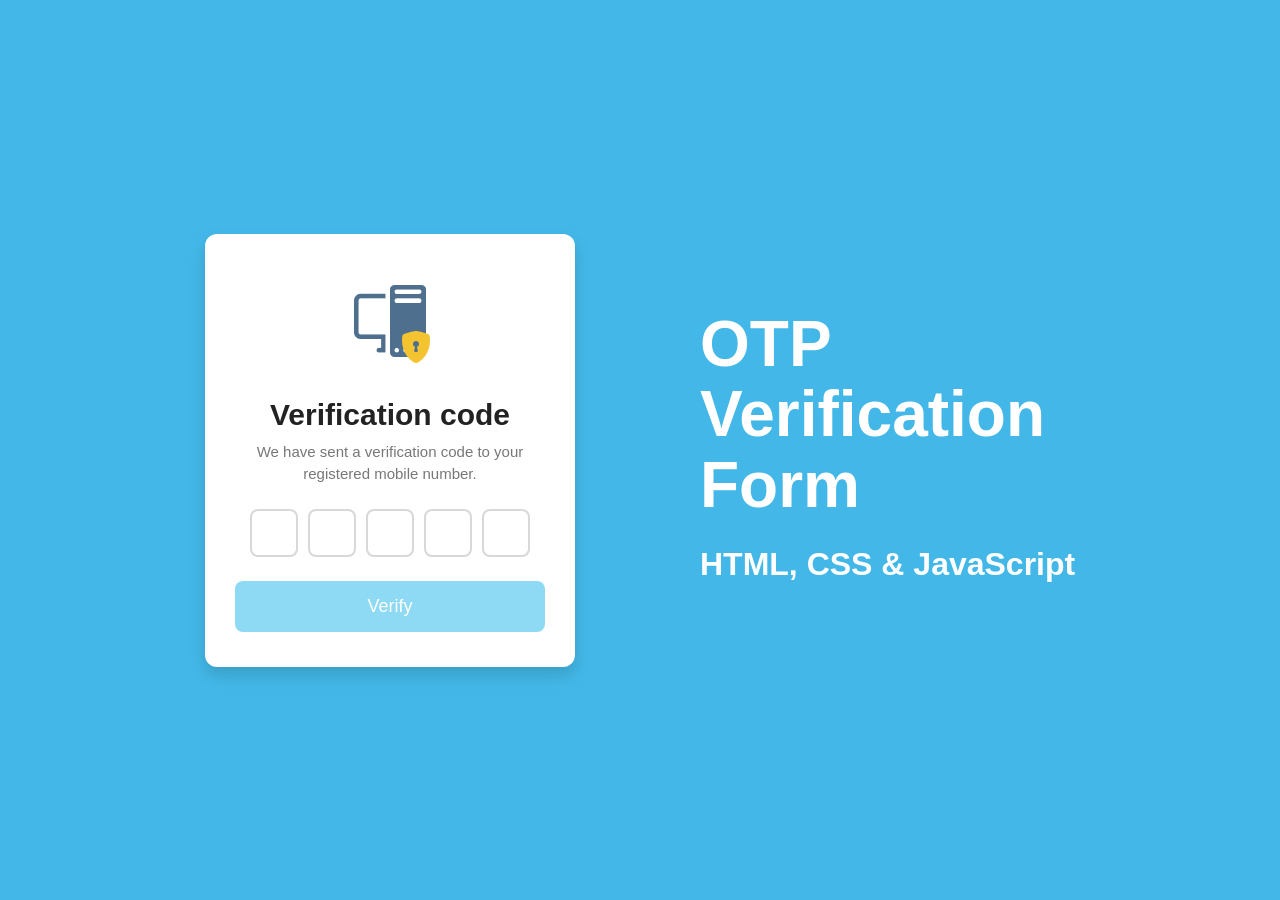
==== DOM/OTP Generator/OTP.Generator.html @ 6606d138 "add new files" ====
<!doctype html>
<html lang="en">
  <head>
    <meta charset="UTF-8" />
    <meta name="viewport" content="width=device-width, initial-scale=1.0" />
    <title>OTP Verification</title>

    <!-- Bootstrap -->
    <link
      href="https://cdn.jsdelivr.net/npm/bootstrap@5.3.3/dist/css/bootstrap.min.css"
      rel="stylesheet"
    />

    <!-- CSS -->
    <link rel="stylesheet" href="OTP.Generator.css" />

    <!-- Bootstrap Icons -->
    <link
      rel="stylesheet"
      href="https://cdn.jsdelivr.net/npm/bootstrap-icons@1.11.3/font/bootstrap-icons.min.css"
    />
  </head>

  <body>
    <div class="container-fluid main-bg">
      <div class="row w-100 align-items-center justify-content-center">
        <!-- Left Card -->
        <div class="col-lg-5 d-flex justify-content-center">
          <div class="otp-card shadow">
            <div class="icon-box">
              <i class="bi bi-pc-display"></i>
              <i class="bi bi-shield-lock-fill lock"></i>
            </div>

            <h2>Verification code</h2>

            <p>
              We have sent a verification code to your registered mobile number.
            </p>

            <div class="otp-inputs my-4">
              <input type="text" id="otp1" maxlength="1" />
              <input type="text" id="otp2" maxlength="1" />
              <input type="text" id="otp3" maxlength="1" />
              <input type="text" id="otp4" maxlength="1" />
              <input type="text" id="otp5" maxlength="1" />
            </div>

            <button id="verifyBtn" class="btn verify-btn w-100">Verify</button>
          </div>
        </div>

        <!-- Right Side -->
        <div class="col-lg-5 text-white right-content">
          <h1>
            OTP <br />
            Verification <br />
            Form
          </h1>

          <h4>HTML, CSS & JavaScript</h4>
        </div>
      </div>
    </div>

    <script src="OTP.Generator.js"></script>
  </body>
</html>
---- DOM/OTP Generator/OTP.Generator.css ----
*{
    margin:0;
    padding:0;
    box-sizing:border-box;
    font-family:Arial, Helvetica, sans-serif;
}

body{
    background:#e9e9e9;
}

.main-bg{
    min-height:100vh;
    background:#43B8E8;
    display:flex;
    align-items:center;
    justify-content:center;
    padding:40px;
}

.otp-card{
    width:370px;
    background:#fff;
    border-radius:12px;
    padding:35px 30px;
    text-align:center;
}

.icon-box{
    position:relative;
    display:inline-block;
    margin-bottom:20px;
}

.icon-box .bi-pc-display{
    font-size:72px;
    color:#4F6F8F;
}

.icon-box .lock{
    position:absolute;
    right:-6px;
    bottom:5px;
    color:#F4C430;
    font-size:32px;
}

.otp-card h2{
    font-size:30px;
    font-weight:700;
    color:#222;
}

.otp-card p{
    color:#777;
    font-size:15px;
    line-height:22px;
}

.otp-inputs{
    display:flex;
    justify-content:center;
    gap:10px;
}

.otp-inputs input{
    width:48px;
    height:48px;
    border:2px solid #D8D8D8;
    border-radius:8px;
    text-align:center;
    font-size:22px;
    font-weight:bold;
    outline:none;
}

.otp-inputs input:focus{
    border-color:#43B8E8;
    box-shadow:0 0 6px rgba(67,184,232,.4);
}

.verify-btn{
    background:#8EDAF4;
    color:#fff;
    border:none;
    padding:12px;
    font-size:18px;
    border-radius:8px;
}

.verify-btn:hover{
    background:#5FC7EC;
    color:white;
}

.right-content{
    padding-left:60px;
}

.right-content h1{
    font-size:64px;
    font-weight:700;
    line-height:1.1;
}

.right-content h4{
    margin-top:25px;
    font-size:32px;
    font-weight:600;
}

/* Responsive */

@media(max-width:992px){

    .right-content{
        text-align:center;
        padding:40px 0 0;
    }

    .right-content h1{
        font-size:46px;
    }

    .right-content h4{
        font-size:24px;
    }

}
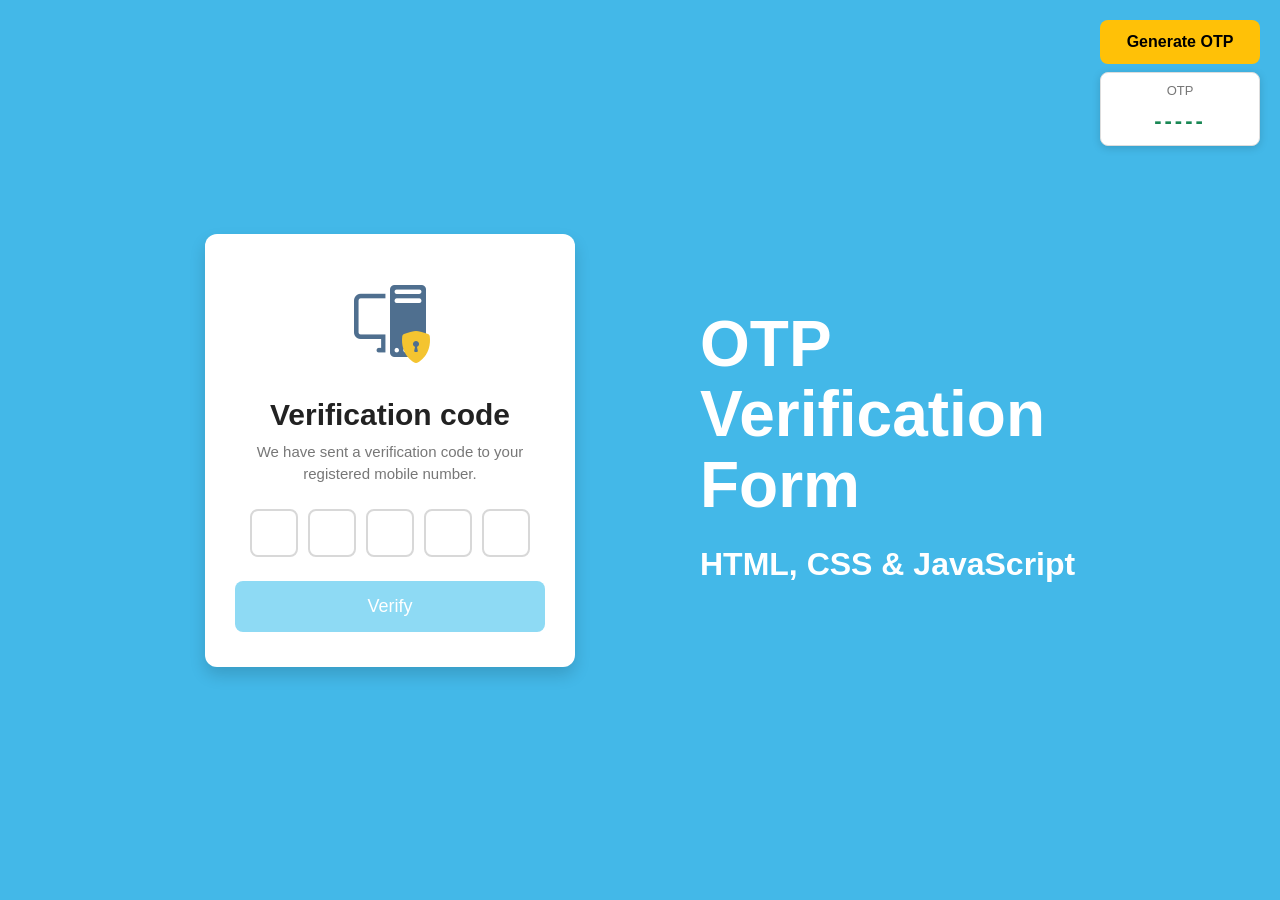
==== commit c1ae7fa2: "add new file" ====
--- a/DOM/OTP Generator/OTP.Generator.html
+++ b/DOM/OTP Generator/OTP.Generator.html
@@ -2,19 +2,24 @@
 <html lang="en">
   <head>
     <meta charset="UTF-8" />
+
     <meta name="viewport" content="width=device-width, initial-scale=1.0" />
+
     <title>OTP Verification</title>
 
     <!-- Bootstrap -->
+
     <link
       href="https://cdn.jsdelivr.net/npm/bootstrap@5.3.3/dist/css/bootstrap.min.css"
       rel="stylesheet"
     />
 
     <!-- CSS -->
+
     <link rel="stylesheet" href="OTP.Generator.css" />
 
     <!-- Bootstrap Icons -->
+
     <link
       rel="stylesheet"
       href="https://cdn.jsdelivr.net/npm/bootstrap-icons@1.11.3/font/bootstrap-icons.min.css"
@@ -24,11 +29,15 @@
   <body>
     <div class="container-fluid main-bg">
       <div class="row w-100 align-items-center justify-content-center">
-        <!-- Left Card -->
+        <!-- ========================= -->
+        <!-- LEFT CARD -->
+        <!-- ========================= -->
+
         <div class="col-lg-5 d-flex justify-content-center">
           <div class="otp-card shadow">
             <div class="icon-box">
               <i class="bi bi-pc-display"></i>
+
               <i class="bi bi-shield-lock-fill lock"></i>
             </div>
 
@@ -38,19 +47,30 @@
               We have sent a verification code to your registered mobile number.
             </p>
 
+            <!-- OTP INPUTS -->
+
             <div class="otp-inputs my-4">
               <input type="text" id="otp1" maxlength="1" />
+
               <input type="text" id="otp2" maxlength="1" />
+
               <input type="text" id="otp3" maxlength="1" />
+
               <input type="text" id="otp4" maxlength="1" />
+
               <input type="text" id="otp5" maxlength="1" />
             </div>
+
+            <!-- VERIFY BUTTON -->
 
             <button id="verifyBtn" class="btn verify-btn w-100">Verify</button>
           </div>
         </div>
 
-        <!-- Right Side -->
+        <!-- ========================= -->
+        <!-- RIGHT SIDE -->
+        <!-- ========================= -->
+
         <div class="col-lg-5 text-white right-content">
           <h1>
             OTP <br />
@@ -63,6 +83,24 @@
       </div>
     </div>
 
+    <!-- ========================= -->
+    <!-- GENERATE OTP SECTION -->
+    <!-- ========================= -->
+
+    <div class="generate-section">
+      <!-- YELLOW BUTTON -->
+
+      <button id="generateBtn" class="btn generate-btn">Generate OTP</button>
+
+      <!-- WHITE OTP BOX -->
+
+      <div id="otpDisplay" class="otp-display">
+        <div>OTP</div>
+
+        <strong id="generatedOtp"> ----- </strong>
+      </div>
+    </div>
+
     <script src="OTP.Generator.js"></script>
   </body>
 </html>
--- a/DOM/OTP Generator/OTP.Generator.css
+++ b/DOM/OTP Generator/OTP.Generator.css
@@ -1,3 +1,7 @@
+
+
+
+
 *{
     margin:0;
     padding:0;
@@ -5,125 +9,334 @@
     font-family:Arial, Helvetica, sans-serif;
 }
 
+
 body{
     background:#e9e9e9;
 }
+
 
 .main-bg{
     min-height:100vh;
     background:#43B8E8;
+
     display:flex;
     align-items:center;
     justify-content:center;
+
     padding:40px;
 }
+
 
 .otp-card{
     width:370px;
+
     background:#fff;
+
     border-radius:12px;
+
     padding:35px 30px;
+
     text-align:center;
 }
+
 
 .icon-box{
     position:relative;
+
     display:inline-block;
+
     margin-bottom:20px;
 }
+
 
 .icon-box .bi-pc-display{
     font-size:72px;
+
     color:#4F6F8F;
 }
+
 
 .icon-box .lock{
     position:absolute;
+
     right:-6px;
+
     bottom:5px;
+
     color:#F4C430;
+
     font-size:32px;
 }
+
 
 .otp-card h2{
     font-size:30px;
+
     font-weight:700;
+
     color:#222;
 }
+
 
 .otp-card p{
     color:#777;
+
     font-size:15px;
+
     line-height:22px;
 }
+
+
+/* ========================= */
+/* OTP INPUT BOXES */
+/* ========================= */
 
 .otp-inputs{
     display:flex;
+
     justify-content:center;
+
     gap:10px;
 }
+
 
 .otp-inputs input{
     width:48px;
+
     height:48px;
+
     border:2px solid #D8D8D8;
+
     border-radius:8px;
+
     text-align:center;
+
     font-size:22px;
+
     font-weight:bold;
+
     outline:none;
 }
+
 
 .otp-inputs input:focus{
     border-color:#43B8E8;
-    box-shadow:0 0 6px rgba(67,184,232,.4);
-}
+
+    box-shadow:
+    0 0 6px rgba(67,184,232,.4);
+}
+
+
+/* ========================= */
+/* VERIFY BUTTON */
+/* ========================= */
 
 .verify-btn{
     background:#8EDAF4;
+
     color:#fff;
+
     border:none;
+
     padding:12px;
+
     font-size:18px;
+
     border-radius:8px;
 }
+
 
 .verify-btn:hover{
     background:#5FC7EC;
+
     color:white;
 }
+
+
+/* ========================= */
+/* RIGHT CONTENT */
+/* ========================= */
 
 .right-content{
     padding-left:60px;
 }
 
+
 .right-content h1{
     font-size:64px;
+
     font-weight:700;
+
     line-height:1.1;
 }
+
 
 .right-content h4{
     margin-top:25px;
+
     font-size:32px;
+
     font-weight:600;
 }
 
-/* Responsive */
+
+/* ========================= */
+/* GENERATE OTP */
+/* ========================= */
+
+.generate-section{
+
+    position:fixed;
+
+    top:20px;
+
+    right:20px;
+
+    display:flex;
+
+    flex-direction:column;
+
+    align-items:stretch;
+
+    gap:8px;
+
+    z-index:1000;
+
+}
+
+
+/* ========================= */
+/* YELLOW BUTTON */
+/* ========================= */
+
+.generate-btn{
+
+    background:#ffc107;
+
+    color:#000;
+
+    border:none;
+
+    padding:10px 20px;
+
+    font-size:16px;
+
+    font-weight:600;
+
+    border-radius:8px;
+
+    width:160px;
+}
+
+
+.generate-btn:hover{
+
+    background:#ffca2c;
+
+    color:#000;
+
+}
+
+
+/* ========================= */
+/* WHITE OTP BOX */
+/* ========================= */
+
+.otp-display{
+
+    background:#fff;
+
+    border:1px solid #ddd;
+
+    border-radius:8px;
+
+    width:160px;
+
+    padding:8px;
+
+    text-align:center;
+
+    box-shadow:0 2px 8px rgba(0,0,0,0.15);
+
+}
+
+
+.otp-display div{
+
+    font-size:13px;
+
+    color:#777;
+
+    margin-bottom:3px;
+
+}
+
+
+.otp-display strong{
+
+    font-size:22px;
+
+    color:#198754;
+
+    letter-spacing:3px;
+}
+
+
+/* ========================= */
+/* RESPONSIVE */
+/* ========================= */
 
 @media(max-width:992px){
 
     .right-content{
+
         text-align:center;
+
         padding:40px 0 0;
-    }
+
+    }
+
 
     .right-content h1{
+
         font-size:46px;
-    }
+
+    }
+
 
     .right-content h4{
+
         font-size:24px;
+
+    }
+
+}
+
+
+@media(max-width:500px){
+
+    .generate-section{
+
+        top:10px;
+
+        right:10px;
+
+    }
+
+
+    .generate-btn{
+
+        width:130px;
+
+        font-size:13px;
+
+        padding:8px;
+    }
+
+
+    .otp-display{
+
+        width:130px;
     }
 
 }
